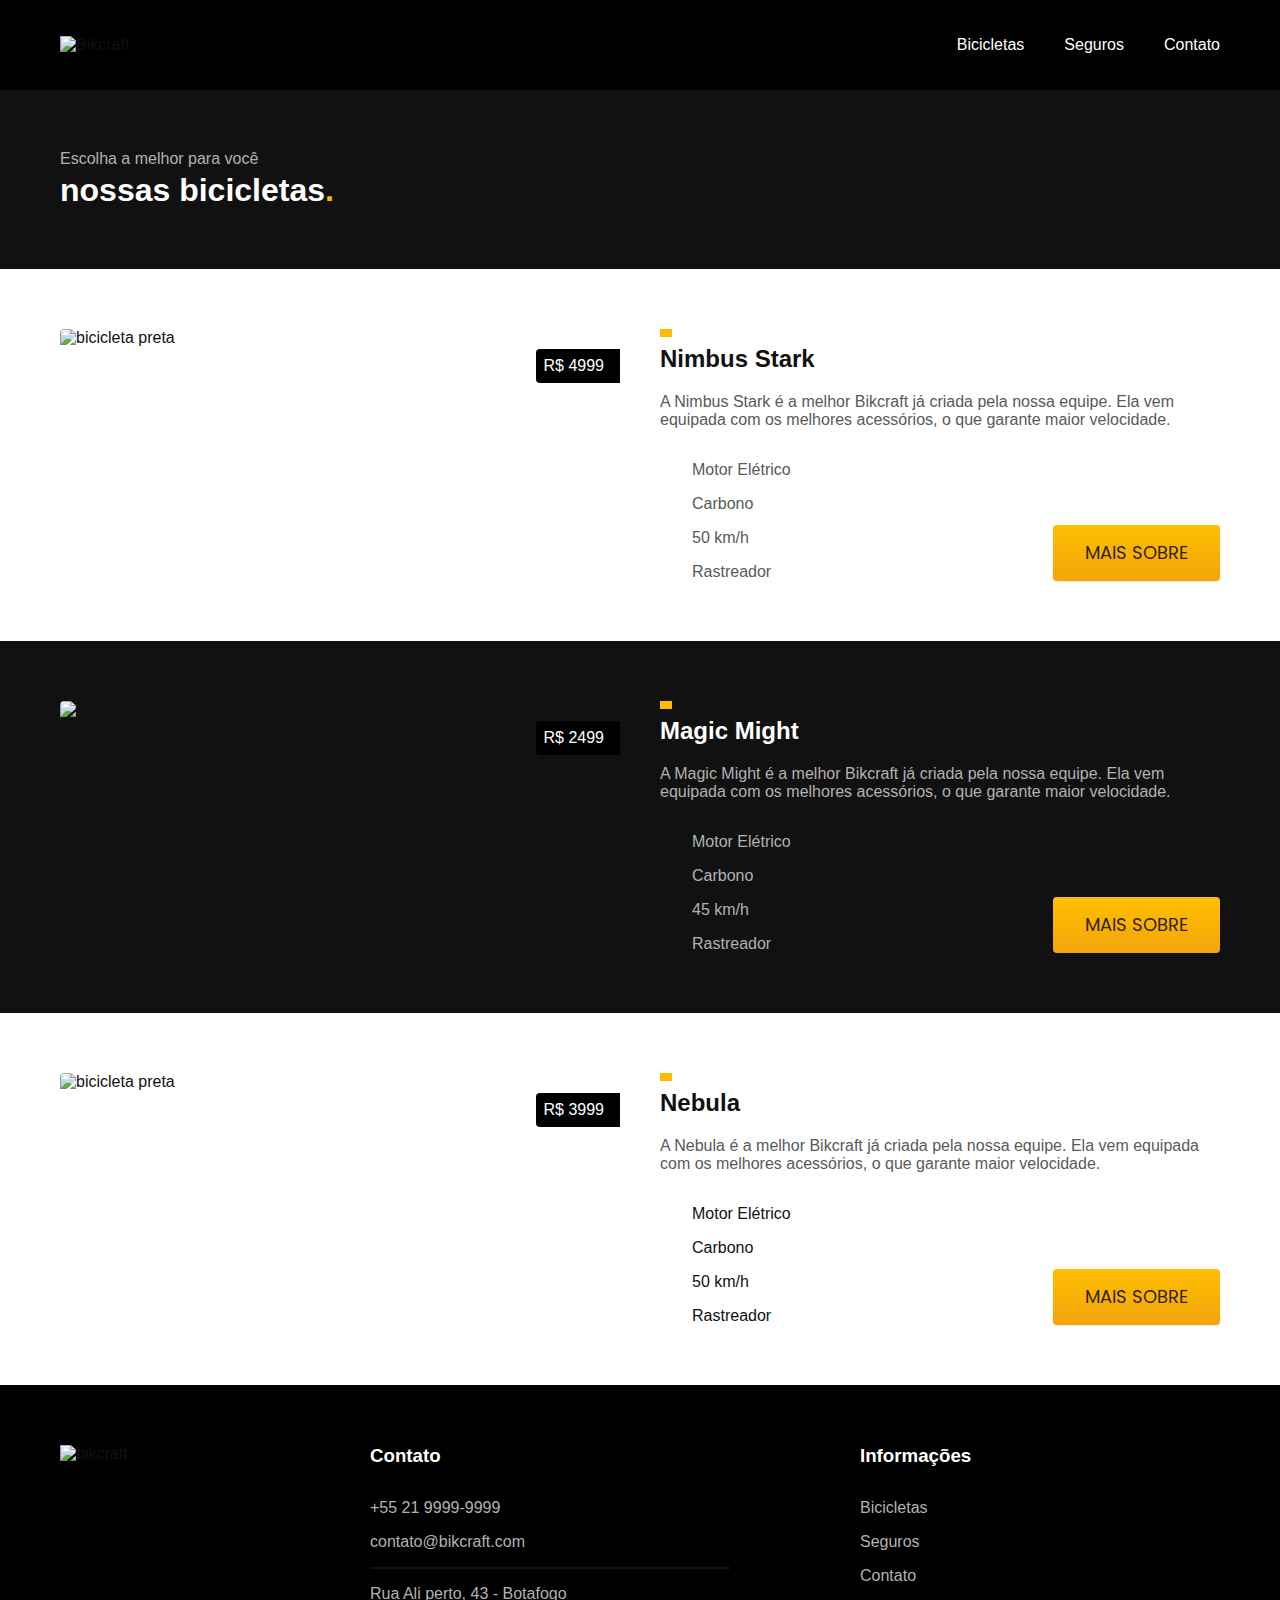
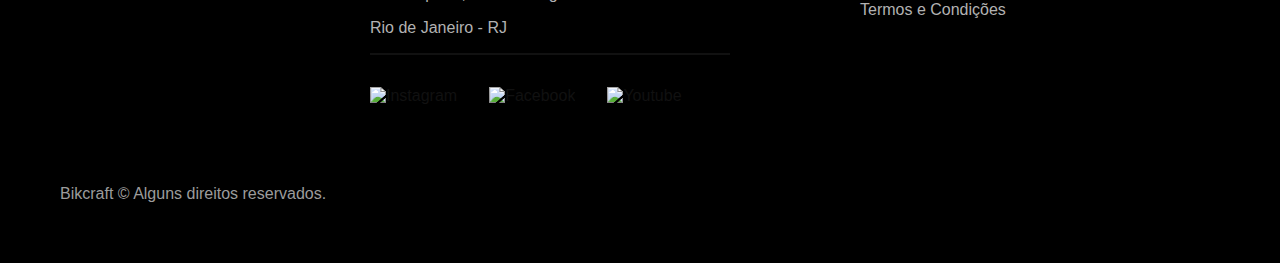
==== bicicletas.html @ 6dd284b4 "criando novas paginas" ====
<!DOCTYPE html>
<html lang="pt-br">
<head>
    <meta charset="UTF-8">
    <meta http-equiv="X-UA-Compatible" content="IE=edge">
    <meta name="viewport" content="width=device-width, initial-scale=1.0">
    <meta name="description" content="bicicletas.">
    <title>Bicicletas | Bikcraft</title>

    <link rel="stylesheet" href="./css/style.css">

    <!-- google fonts -->
    <link rel="preconnect" href="https://fonts.googleapis.com">
    <link rel="preconnect" href="https://fonts.gstatic.com" crossorigin>
    <link href="https://fonts.googleapis.com/css2?family=Poppins:wght@400;600&family=Roboto:wght@400;500&display=swap" rel="stylesheet">
    <link rel="preconnect" href="https://fonts.googleapis.com">
    <link rel="preconnect" href="https://fonts.gstatic.com" crossorigin>
    <link href="https://fonts.googleapis.com/css2?family=Merriweather:ital,wght@1,900&family=Poppins:wght@400;600&display=swap" rel="stylesheet">

</head>
<body id="bicicletas">
    <header class="header-bg">
        <div class="header container">
            <a href="./"><img src="./img/bikcraft.svg" alt="Bikcraft"></a>

            <nav aria-label="primaria">
                <ul class="header-menu cor-0 font-1-m">
                    <li><a href="./bicicletas.html">Bicicletas</a></li>
                    <li><a href="./seguros.html">Seguros</a></li>
                    <li><a href="./contato">Contato</a></li>
                </ul>
            </nav>
        </div>
    </header>

    <main>
        <div class="titulo-bg">
            <div class="titulo container">
               <p class="font-2-l-b cor-5">Escolha a melhor para você</p> 
               <h1 class="font-1-xxl cor-0">nossas bicicletas<span class="cor-p1">.</span></h1>
            </div>
        </div>

        
        <div class="bicicletas container">
            <div class="bicicletas-imagem">
                <img src="./img/bicicletas/nimbus.jpg" alt="bicicleta preta">
                <span class="font-2-m cor-0">R$ 4999</span>
            </div>
            <div class="bicicletas-conteudo">
                <h2 class="font-1-xl">Nimbus Stark</h2>
                <p class="font-2-s cor-8">A Nimbus Stark é a melhor Bikcraft já criada pela nossa equipe. Ela vem equipada com os melhores acessórios, o que garante maior velocidade.</p>
                <ul class="font-1-m cor-8">
                    <li>
                        <img src="./img/icones/eletrica.svg" alt="">
                        Motor Elétrico
                    </li>
                    <li>
                        <img src="./img/icones/carbono.svg" alt="">
                        Carbono
                    </li>
                    <li>
                        <img src="./img/icones/Velocidade.svg" alt="">
                        50 km/h
                    </li>
                    <li>
                        <img src="./img/icones/rastreador.svg" alt="">
                        Rastreador
                    </li>
                </ul>
                <a class="botao seta" href="./bicicletas/nimbus.html">Mais Sobre</a>
            </div>
        </div>
        

        <div class="bicicletas-bg">
            <div class="bicicletas container">
                <div class="bicicletas-imagem">
                    <img src="./img/bicicletas/magic.jpg" alt="bicicleta preta">
                    <span class="font-2-m cor-0">R$ 2499</span>
                </div>
                <div class="bicicletas-conteudo">
                    <h2 class="font-1-xl cor-0">Magic Might</h2>
                    <p class="font-2-s cor-5">A Magic Might é a melhor Bikcraft já criada pela nossa equipe. Ela vem equipada com os melhores acessórios, o que garante maior velocidade.</p>
                    <ul class="font-1-m cor-5">
                        <li>
                            <img src="./img/icones/eletrica.svg" alt="">
                            Motor Elétrico
                        </li>
                        <li>
                            <img src="./img/icones/carbono.svg" alt="">
                            Carbono
                        </li>
                        <li>
                            <img src="./img/icones/Velocidade.svg" alt="">
                            45 km/h
                        </li>
                        <li>
                            <img src="./img/icones/rastreador.svg" alt="">
                            Rastreador
                        </li>
                    </ul>
                    <a class="botao seta" href="./bicicletas/magic.html">Mais Sobre</a>
                </div>
            </div>
        </div>

        
        <div class="bicicletas container">
            <div class="bicicletas-imagem">
                <img src="./img/bicicletas/nebula.jpg" alt="bicicleta preta">
                <span class="font-2-m cor-0">R$ 3999</span>
            </div>
            <div class="bicicletas-conteudo">
                <h2 class="font-1-xl">Nebula</h2>
                <p class="font-2-s cor-8">A Nebula é a melhor Bikcraft já criada pela nossa equipe. Ela vem equipada com os melhores acessórios, o que garante maior velocidade.</p>
                <ul>
                    <li>
                        <img src="./img/icones/eletrica.svg" alt="">
                        Motor Elétrico
                    </li>
                    <li>
                        <img src="./img/icones/carbono.svg" alt="">
                        Carbono
                    </li>
                    <li>
                        <img src="./img/icones/Velocidade.svg" alt="">
                        50 km/h
                    </li>
                    <li>
                        <img src="./img/icones/rastreador.svg" alt="">
                        Rastreador
                    </li>
                </ul>

                <a class="botao seta" href="./bicicletas/nebula.html">Mais Sobre</a>
            </div>
        </div>
    </main>

    <footer class="footer-bg">
        <div class="footer container">
            <img src="./img/bikcraft.svg" alt="bikcraft">
            <div class="footer-contato">
                <h3 class="foont-2-l-b cor-0">Contato</h3>
                <ul class="font-2-m cor-5">
                    <li><a href="tel:+55999999999">+55 21 9999-9999</a></li>
                    <li><a href="mailto:contato@bikcraft.com">contato@bikcraft.com</a></li>
                    <li>Rua Ali perto, 43 - Botafogo</li>
                    <li>Rio de Janeiro - RJ</li>
                </ul>
                <div class="footer-redes">
                    <a href="./">
                        <img src="./img/redes/instagram.svg" alt="Instagram">
                    </a>
                    <a href="./">
                        <img src="./img/redes/facebook.svg" alt="Facebook">
                    </a>
                    <a href="./">
                        <img src="./img/redes/Youtube.svg" alt="Youtube">
                    </a>
                </div>
            </div>
            <div class="footer-informacoes">
                <h3 class="font-2-l-b cor-0">Informações</h3>
                <nav>
                    <ul class="font-1-m cor-5">
                        <li><a href="./bicicletas.html">Bicicletas</a></li>
                        <li><a href="./seguros.html">Seguros</a></li>
                        <li><a href="./contato">Contato</a></li>
                        <li><a href="./termos.html">Termos e Condições</a></li>
                    </ul>
                </nav>
            </div>
            <p class="footer-copy font-2-m cor-6">Bikcraft © Alguns direitos reservados.</p>
        </div>
    </footer>
</body>
</html>
---- css/style.css ----
@import './global/global.css';
@import './utilidades/tipografia.css';
@import './utilidades/cores.css';

@import './global/header.css';
@import './global/footer.css';

/* Utilidades */
@import './utilidades/componentes.css';

/* Home */
@import './home/introducao.css';
@import './home/tecnologia.css';
@import'./home/parceiros.css';
@import './home/depoimento.css';

/* Bicicletas */
@import './bicicletas/bicicletas-listas.css';
@import './bicicletas/bicicletas.css';

/* Seguros */
@import './seguros/seguros.css';

/* Termos */
@import './termos/termos.css';
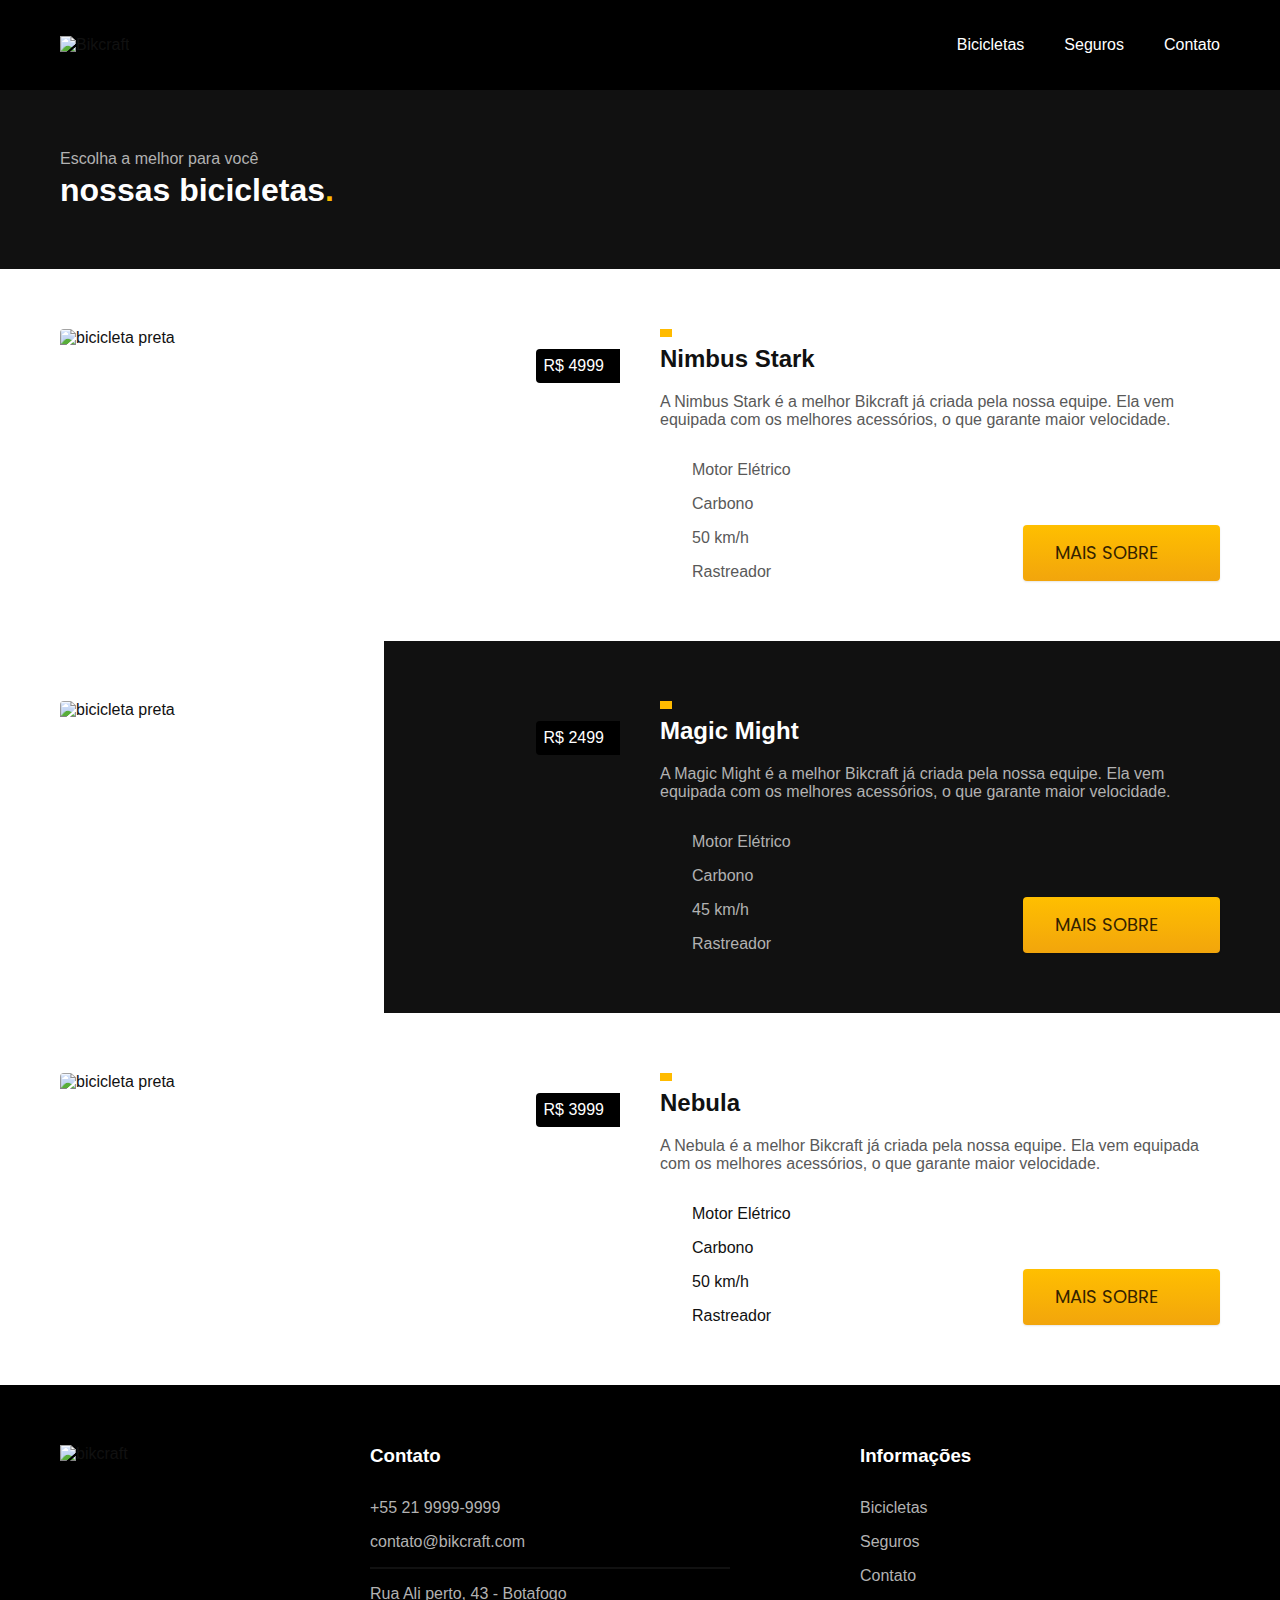
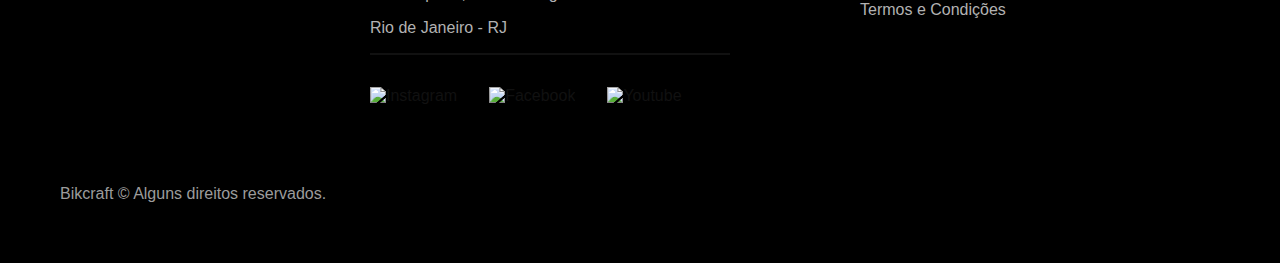
==== commit ae5ddf5d: "atualizando pagina de bicicletas" ====
--- a/bicicletas.html
+++ b/bicicletas.html
@@ -27,7 +27,7 @@
                 <ul class="header-menu cor-0 font-1-m">
                     <li><a href="./bicicletas.html">Bicicletas</a></li>
                     <li><a href="./seguros.html">Seguros</a></li>
-                    <li><a href="./contato">Contato</a></li>
+                    <li><a href="./contato.html">Contato</a></li>
                 </ul>
             </nav>
         </div>
@@ -157,7 +157,7 @@
                         <img src="./img/redes/facebook.svg" alt="Facebook">
                     </a>
                     <a href="./">
-                        <img src="./img/redes/Youtube.svg" alt="Youtube">
+                        <img src="./img/redes/youtube.svg" alt="Youtube">
                     </a>
                 </div>
             </div>
@@ -167,7 +167,7 @@
                     <ul class="font-1-m cor-5">
                         <li><a href="./bicicletas.html">Bicicletas</a></li>
                         <li><a href="./seguros.html">Seguros</a></li>
-                        <li><a href="./contato">Contato</a></li>
+                        <li><a href="./contato.html">Contato</a></li>
                         <li><a href="./termos.html">Termos e Condições</a></li>
                     </ul>
                 </nav>
--- a/css/style.css
+++ b/css/style.css
@@ -20,6 +20,8 @@
 
 /* Seguros */
 @import './seguros/seguros.css';
+@import './seguros/vantagens.css';
+@import './seguros/perguntas.css';
 
 /* Termos */
 @import './termos/termos.css';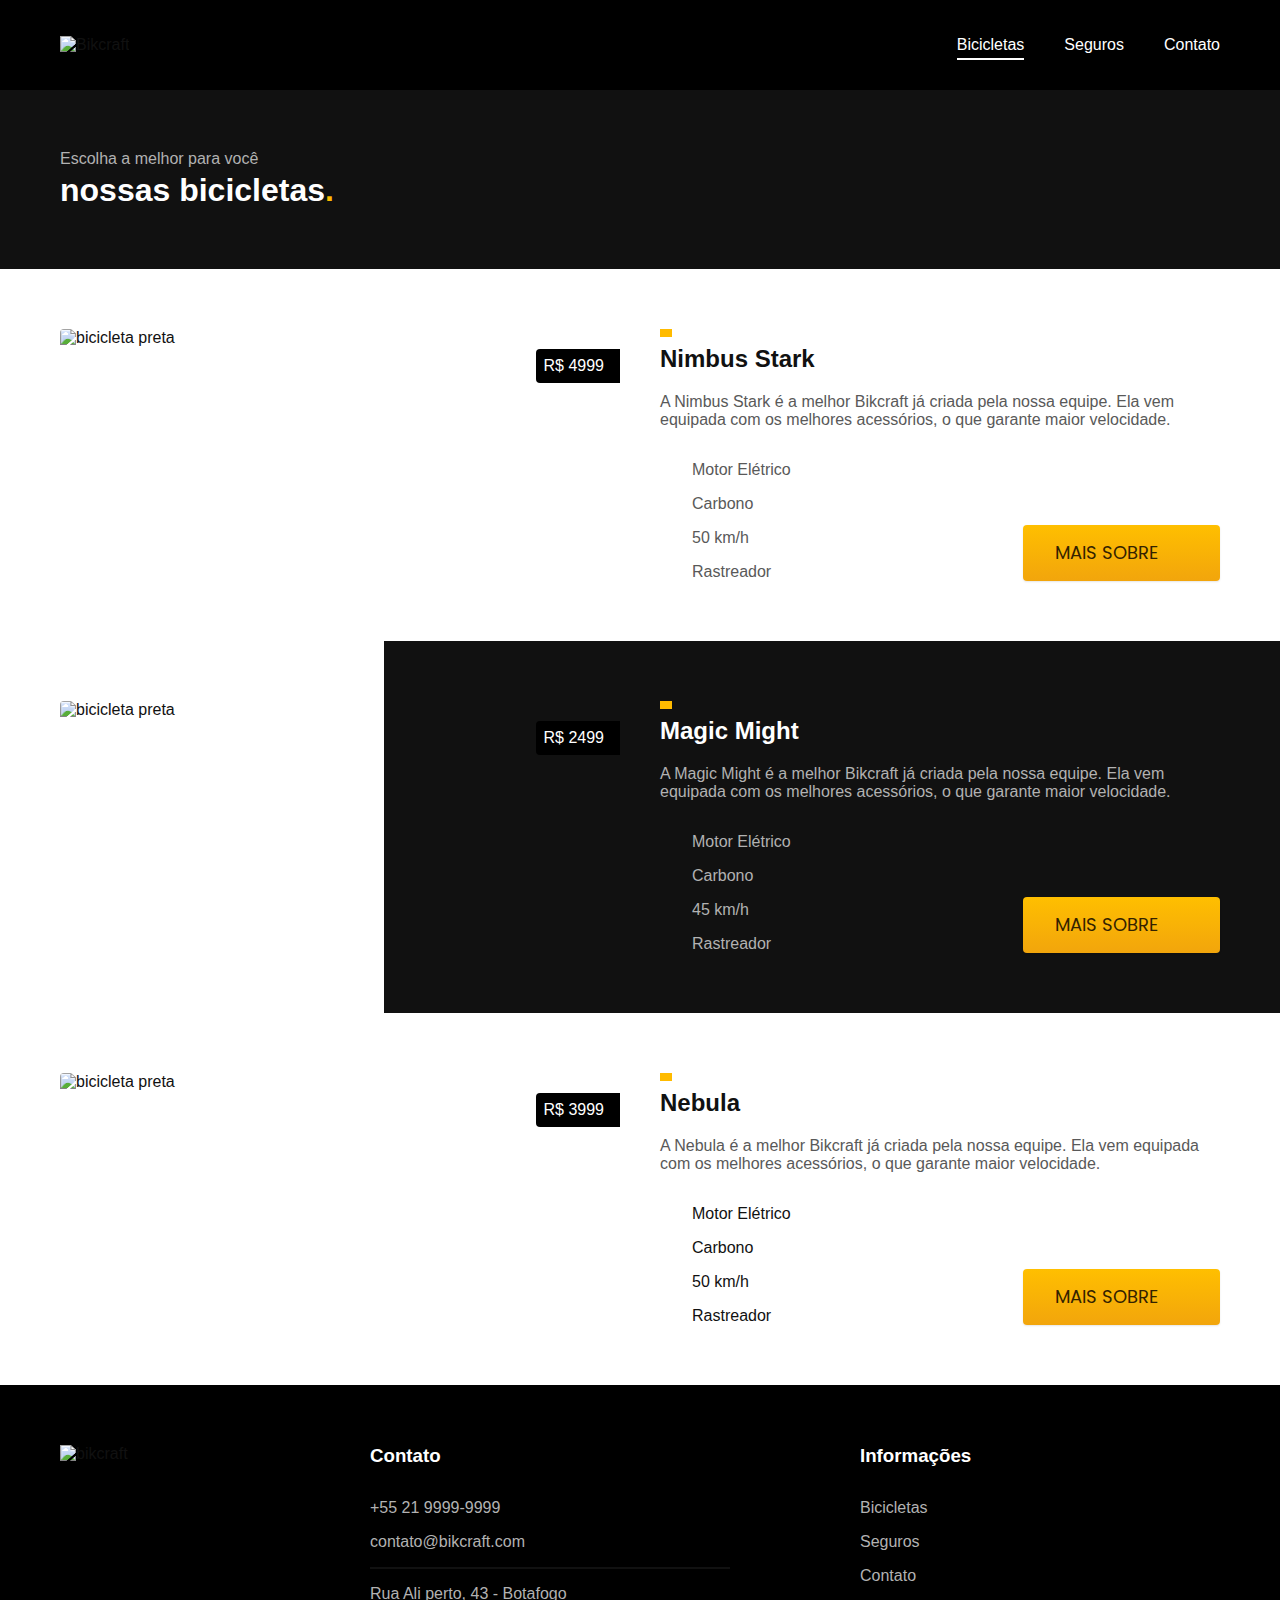
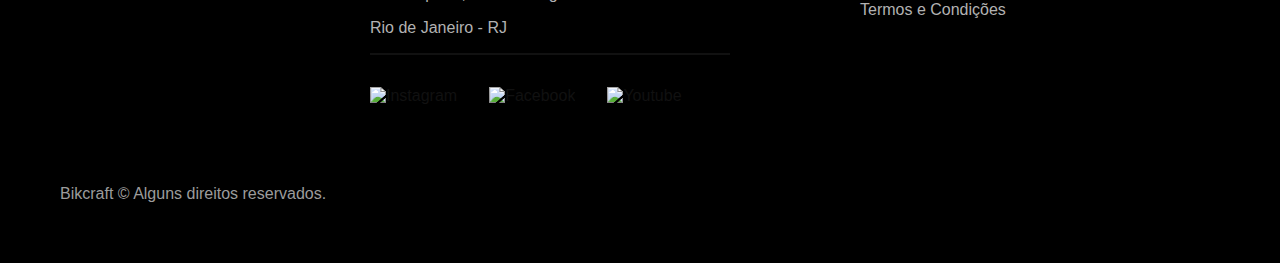
==== commit e76bbdc0: "criando arquivos javascript" ====
--- a/bicicletas.html
+++ b/bicicletas.html
@@ -7,6 +7,7 @@
     <meta name="description" content="bicicletas.">
     <title>Bicicletas | Bikcraft</title>
 
+    <link rel="preload" href="./css/style.css" as="style">
     <link rel="stylesheet" href="./css/style.css">
 
     <!-- google fonts -->
@@ -175,5 +176,6 @@
             <p class="footer-copy font-2-m cor-6">Bikcraft © Alguns direitos reservados.</p>
         </div>
     </footer>
+    <script src="./js/script.js"></script>
 </body>
 </html>--- a/css/style.css
+++ b/css/style.css
@@ -1,12 +1,14 @@
 @import './global/global.css';
 @import './utilidades/tipografia.css';
 @import './utilidades/cores.css';
+@import './utilidades/animacao.css';
 
 @import './global/header.css';
 @import './global/footer.css';
 
 /* Utilidades */
 @import './utilidades/componentes.css';
+@import './utilidades/formulario.css';
 
 /* Home */
 @import './home/introducao.css';
@@ -18,10 +20,21 @@
 @import './bicicletas/bicicletas-listas.css';
 @import './bicicletas/bicicletas.css';
 
+/* Bicicleta */
+@import './bicicleta/bicicleta.css';
+@import './bicicleta/seguro.css';
+
 /* Seguros */
 @import './seguros/seguros.css';
 @import './seguros/vantagens.css';
 @import './seguros/perguntas.css';
 
+/* Contato */
+@import './contato/contato.css';
+@import './contato/lojas.css';
+
+/* Orçamento */
+@import './orcamento/orcamento.css';
+
 /* Termos */
 @import './termos/termos.css';--- a/css/style.css
+++ b/css/style.css
@@ -1,12 +1,14 @@
 @import './global/global.css';
 @import './utilidades/tipografia.css';
 @import './utilidades/cores.css';
+@import './utilidades/animacao.css';
 
 @import './global/header.css';
 @import './global/footer.css';
 
 /* Utilidades */
 @import './utilidades/componentes.css';
+@import './utilidades/formulario.css';
 
 /* Home */
 @import './home/introducao.css';
@@ -18,10 +20,21 @@
 @import './bicicletas/bicicletas-listas.css';
 @import './bicicletas/bicicletas.css';
 
+/* Bicicleta */
+@import './bicicleta/bicicleta.css';
+@import './bicicleta/seguro.css';
+
 /* Seguros */
 @import './seguros/seguros.css';
 @import './seguros/vantagens.css';
 @import './seguros/perguntas.css';
 
+/* Contato */
+@import './contato/contato.css';
+@import './contato/lojas.css';
+
+/* Orçamento */
+@import './orcamento/orcamento.css';
+
 /* Termos */
 @import './termos/termos.css';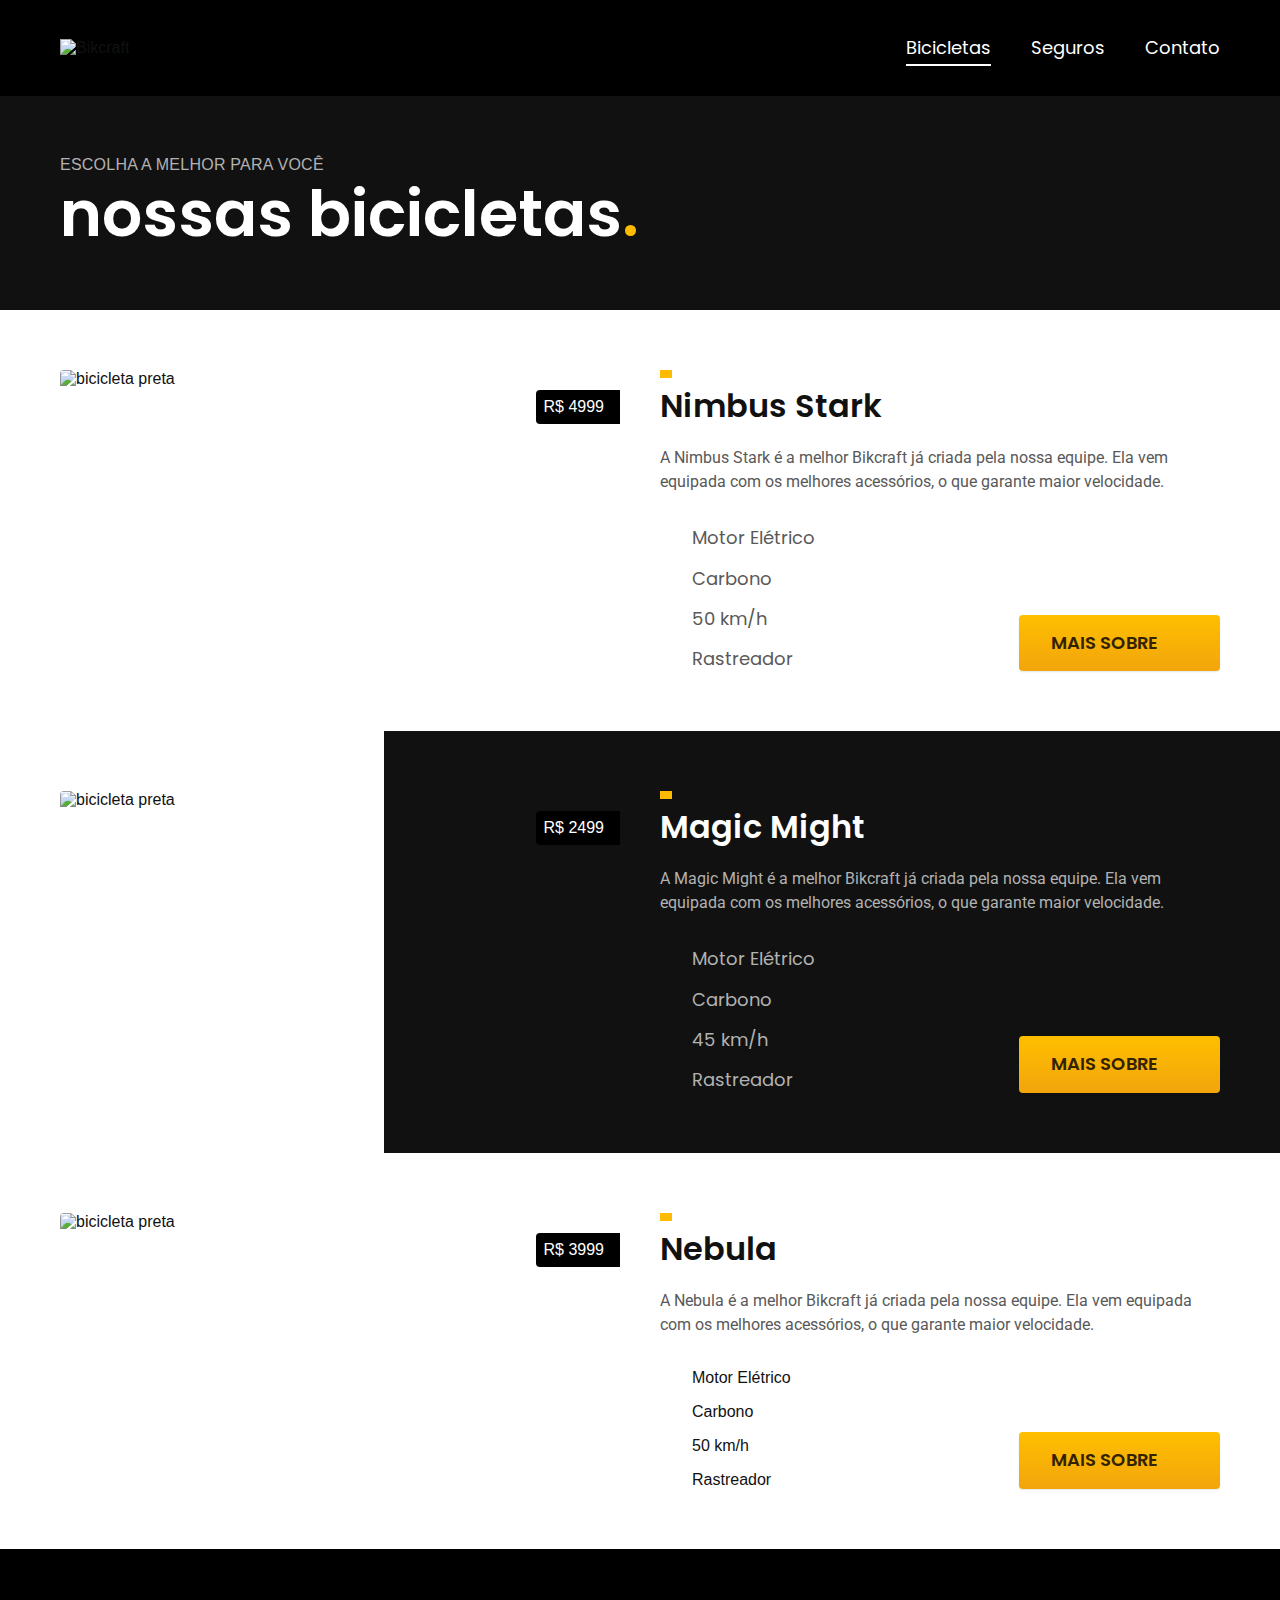
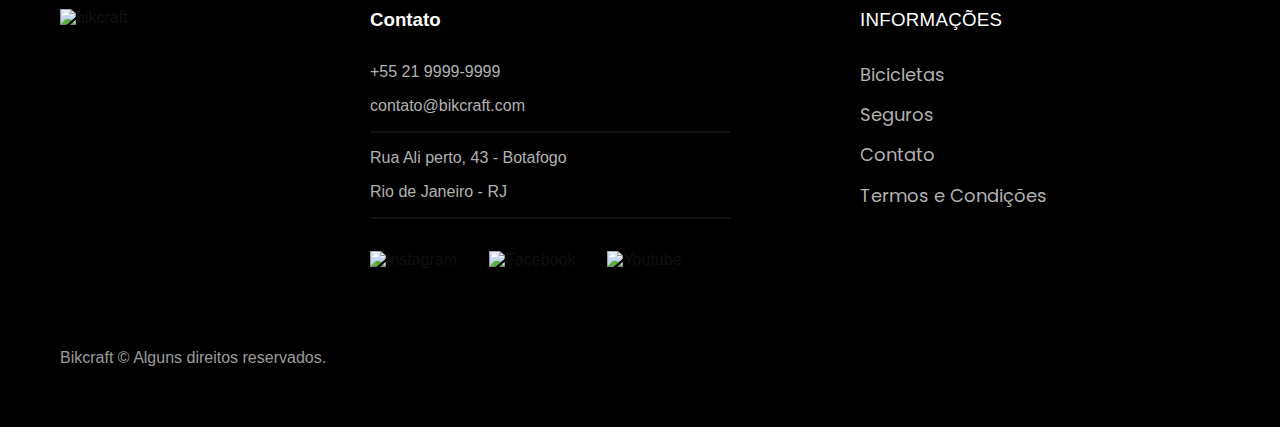
==== commit fecfff31: "adicionando favicon e otimizando o css" ====
--- a/bicicletas.html
+++ b/bicicletas.html
@@ -7,8 +7,12 @@
     <meta name="description" content="bicicletas.">
     <title>Bicicletas | Bikcraft</title>
 
-    <link rel="preload" href="./css/style.css" as="style">
-    <link rel="stylesheet" href="./css/style.css">
+        <!-- FavIcon -->
+    <link rel="icon" href="./favicon.svg" type="image/svg+xml">
+
+    <!-- folha de estilo CSS -->
+    <link rel="preload" href="./css/style.min.css" as="style">
+    <link rel="stylesheet" href="./css/style.min.css">
 
     <!-- google fonts -->
     <link rel="preconnect" href="https://fonts.googleapis.com">
@@ -17,6 +21,11 @@
     <link rel="preconnect" href="https://fonts.googleapis.com">
     <link rel="preconnect" href="https://fonts.gstatic.com" crossorigin>
     <link href="https://fonts.googleapis.com/css2?family=Merriweather:ital,wght@1,900&family=Poppins:wght@400;600&display=swap" rel="stylesheet">
+
+<!-- Para Javascript Desativado -->
+    <script>
+        document.documentElement.classList.add('js');
+    </script>
 
 </head>
 <body id="bicicletas">
--- a/css/style.min.css
+++ b/css/style.min.css
@@ -0,0 +1 @@
+body{margin:0;font-family:Arial,Helvetica,sans-serif;color:#111}blockquote,dd,h1,h2,h3,h4,h5,p,ul{margin:0}ul{padding:0;list-style:none}a{text-decoration:none;color:inherit}img{max-width:100%;height:auto;display:block}img[src$=".jpg"]{border-radius:4px}.font-1-xs{font:400 0.75rem/1.35 Poppins,sans-serif}.font-2-xs{font:400 0.875rem/1.43 Roboto,sans-serif}.font-1-s{font:400 1rem/1.5 Poppins,sans-serif}.font-2-s{font:400 1rem/1.5 Roboto,sans-serif}.font-1-m,.font-1-m-b{font:400 1.125rem/1.35 Poppins,sans-serif}.font-1-m-b{font-weight:600}.font-2-m{font:500,1.125rem/1.35 Roboto,sans-serif}.font-1-l{font:400,1.5rem/1.5 Poppins,sans-serif}.font-2-l,.font-2-l-b{font:400,1.5rem/1.5 Roboto,sans-serif}.font-2-l-b{font-weight:500;letter-spacing:.015em;text-transform:uppercase}.font-1-xl{font:600 2rem/1.25 Poppins,sans-serif}.font-2-xl{font:500 2rem/1.25 Roboto,sans-serif}.font-1-xxl{font:600 4rem/1.125 Poppins,sans-serif}@media (max-width:1200px){.font-1-xxl{font-size:3rem}.font-2-l,.font-2-l-b{font-size:1.125rem}}@media (max-width:800px){.font-1-xxl{font-size:2rem}.font-1-xl,.font-2-xl{font-size:1.5rem}}:root{--cor-0:#ffffff;--cor-1:#f7f7f7;--cor-2:#ededed;--cor-3:#dedede;--cor-4:#cccccc;--cor-5:#b2b2b2;--cor-6:#9c9c9c;--cor-7:#717171;--cor-8:#595959;--cor-9:#404040;--cor-10:#2e2e2e;--cor-11:#111111;--cor-12:#000000;--cor-p1:#ffbb00;--cor-p2:#e4a30b;--cor-p3:#a66f00;--cor-p4:#664400;--cor-p5:#332200}.cor-0{color:var(--cor-0)}.cor-1{color:var(--cor-1)}.cor-2{color:var(--cor-2)}.cor-3{color:var(--cor-3)}.cor-4{color:var(--cor-4)}.cor-5{color:var(--cor-5)}.cor-6{color:var(--cor-6)}.cor-7{color:var(--cor-7)}.cor-8{color:var(--cor-8)}.cor-9{color:var(--cor-9)}.cor-10{color:var(--cor-10)}.cor-11{color:var(--cor-11)}.cor-12{color:var(--cor-12)}.cor-p1{color:var(--cor-p1)}.cor-p2{color:var(--cor-p2)}.cor-p3{color:var(--cor-p3)}.cor-p4{color:var(--cor-p4)}.cor-p5{color:var(--cor-p5)}.js .fadeInDown{transform:translate3d(0,-20px,0)}.js .fadeInUp{transform:translate3d(0,20px,0)}.js .fadeInRight{transform:translate3d(20px,0,0)}.js .fadeInLeft{transform:translate3d(-20px,0,0)}.js [data-anime]{opacity:0}.js .anime{opacity:1;transform:none;transition:transform .8s,opacity .8s}.header-bg{background-color:var(--cor-12)}.header{display:flex;flex-wrap:wrap;gap:20px;justify-content:space-between;align-items:center;padding-top:20px;padding-bottom:20px}.header-menu{display:flex;flex-wrap:wrap;gap:40px}.header-menu a{padding:16px 0;display:inline-block;position:relative}.header-menu a::after{content:"";display:block;background-color:var(--cor-0);width:0;height:2px;margin-top:4px;transition:.4s;position:absolute}.header-menu a.ativo::after,.header-menu a:hover::after{width:100%}@media (max-width:800px){.header-menu{gap:20px}.header-menu a{background:var(--cor-11);padding:12px 16px;border-radius:4px}.header-menu a:hover{background:var(--cor-10)}.header a::after{display:none}}@media (max-width:600px){.header-menu{gap:12px}.header-menu a{padding:8px 12px;font-size:14px}}.footer-bg{background-color:var(--cor-12)}.footer{display:grid;grid-template-columns:3fr 5fr 4fr;gap:40px;padding-top:60px;padding-bottom:60px}.footer h3{margin-bottom:32px}.footer-contato ul{margin-bottom:32px}.footer-contato li:nth-child(2n):after{content:"";display:block;width:360px;height:2px;background:var(--cor-11);margin-top:16px}.footer li{margin-bottom:16px}.footer-redes{display:flex;gap:32px}.footer a:hover{color:var(--cor-0)}.footer-copy{grid-column:1/-1;margin-top:40px}@media (max-width:800px){.footer>img{display:none}.footer{grid-template-columns:1fr 1fr}}@media (max-width:600px){.footer{grid-template-columns:1fr;gap:60px}.footer-copy{margin-top:0}}.container{box-sizing:border-box;max-width:1200px;padding-left:20px;padding-right:20px;margin-left:auto;margin-right:auto}.botao{display:inline-block;padding:16px 32px;background:linear-gradient(#ffbf00,#f2a50c);border-radius:4px;box-shadow:0 1px 2px rgba(0,0,0,.1);text-transform:uppercase;color:var(--cor-p5);font:600 1.125rem/1.35 Poppins,sans-serif;max-width:max-content;border:none;cursor:pointer}.botao:hover{background:linear-gradient(#ffb60d,#e59317)}.botao.secundario{background:var(--cor-10);color:var(--cor-2)}.botao.secundario:hover{background:var(--cor-9)}.botao.seta{display:flex;align-items:center}.botao.seta:hover::after{transform:translateX(4px)}.botao.seta::after{content:"";display:inline-block;width:18px;height:10px;margin-left:12px;background:url(../img/icones/seta.svg);transition:transform .2s}@media (max-width:600px){.botao a{padding:12px 16px;font-size:16px}}.link{display:inline-block;color:var(--cor-p1);font:500 1.5rem/1.5 Poppins,sans-serif;text-transform:uppercase}.link::after{content:"";display:block;width:100%;height:3px;background-color:currentColor}.link:hover{color:var(--cor-1)}.titulo-bg{padding-top:60px;padding-bottom:60px;background:var(--cor-11)}.titulo{background:url('../img/dec/top-right.svg') no-repeat top right 20px}.titulo p{margin-bottom:4px}@media (max-width:800px){.titulo-bg{padding-top:40px;padding-bottom:40px}.titulo p{font-size:1rem;text-transform:lowercase;font-weight:400}}.form{display:grid;grid-template-columns:1fr 1fr;gap:20px}.form label{display:block;font:600 1rem/1.5 Poppins,sans-serif;margin-bottom:4px}.form .col-2{grid-column:span 2}.form input[type=email],.form input[type=text],.form textarea{font:400 1rem/1.5 Roboto,sans-serif;background:var(--cor-1);border:1px solid var(--cor-2);padding:12px;border-radius:4px;width:100%;box-sizing:border-box}.form input[type=email]:focus,.form input[type=text]:focus,.form textarea:focus{outline:0;border-color:var(--cor-p1);background:var(--cor-0);box-shadow:0 0 0 2px #fea}@media (max-width:600px){.form{grid-template-columns:1fr}.form .col-2{grid-column:1}}.introducao-bg{background:var(--cor-12) url('../img/dec/bottom-left.svg') no-repeat bottom 160px left 20px;box-shadow:inset 0 -120px var(--cor-0)}.introducao{display:grid;grid-template-columns:1fr 1fr;gap:0 40px}.introducao img{width:100%;height:100%;object-fit:cover;border-radius:4px}.introducao-conteudo{align-self:flex-end;padding-bottom:200px}.introducao h1{margin-bottom:32px}.introducao p{margin-bottom:20px;color:var(--cor-5)}@media (max-width:800px){.introducao-bg{background:var(--cor-11);padding-top:40px;box-shadow:inset 0 -60px var(--cor-0)}.introducao{grid-template-columns:1fr;gap:32px}.introducao-conteudo{padding-bottom:0}.introducao h1{margin-bottom:16px}.introducao img{height:300px;width:100%}}.tecnologia-bg{background-color:var(--cor-11);box-shadow:inset 0 80px var(--cor-0),inset 0 -80px var(--cor-0)}.tecnologia{display:grid;grid-template-columns:1fr 1fr;gap:40px}.tecnologia-imagem img{width:100%;height:100%;object-fit:cover;object-position:left}.tecnologia-conteudo{padding-top:160px;padding-bottom:160px}.tecnologia-conteudo>span{display:block;margin-bottom:20px}.tecnologia-conteudo h2{margin-bottom:32px}.tecnologia-conteudo>p{margin-bottom:20px}.tecnologia-conteudo a{margin-bottom:80px}.tecnologia-vantagens{display:flex;gap:40px}.tecnologia-vantagens h3{margin-bottom:8px;width:max-content}.tecnologia-vantagens img{width:24px;margin-bottom:8px}@media (max-width:800px){.tecnologia-bg{box-shadow:initial}.tecnologia{grid-template-columns:1fr}.tecnologia-conteudo{padding-top:60px;padding-bottom:60px}.tecnologia-imagem{display:none}.tecnologia a{margin-bottom:60px}}@media (max-width:600px){.tecnologia-vantagens{flex-direction:column}}.parceiros{padding-top:60px;padding-bottom:120px}.parceiros h2{margin-bottom:60px}.parceiros ul{padding:0 20px;max-width:1400px;margin:0 auto;display:grid;grid-template-columns:repeat(4,1fr)}.parceiros li{display:flex;padding:32px;border-left:2px solid var(--cor-2)}.parceiros img{margin:auto}.parceiros li:first-child,.parceiros li:nth-child(5){border:none}.parceiros li:nth-child(n+5){border-top:2px solid var(--cor-2)}@media (max-width:800px){.parceiros{padding-bottom:60px}.parceiros li{padding:20px}.parceiros h2{margin-bottom:20px}.parceiros ul{grid-template-columns:repeat(2,1fr)}.parceiros li:nth-child(n+3){border-top:2px solid var(--cor-2)}.parceiros li:nth-child(odd){border-left:none}}.depoimento{display:grid;grid-template-columns:1fr 1fr;background-color:var(--cor-p1);overflow:hidden}.depoimento img{border-radius:0;width:100%;height:100%;object-fit:cover}.depoimento-conteudo{padding:40px 40px 80px 80px;align-self:end;background:url('../img/dec/bottom-right-p.svg') no-repeat bottom 40px right 40px}.depoimento-conteudo p{font-family:Merriweather,serif;font-style:italic;font-weight:900;margin-bottom:32px;max-width:32ch;position:relative}.depoimento-conteudo p::after,.depoimento-conteudo p::before{font-size:5rem;color:var(--cor-p2);position:absolute}.depoimento-conteudo p::before{content:'“';left:-50px;top:-20px}.depoimento-conteudo p::after{content:'”'}@media (min-width:1200px){.depoimento img{max-width:520px}}@media (max-width:800px){.depoimento{grid-template-columns:1fr;text-align:center}.depoimento img{max-height:200px}.depoimento-conteudo{padding:40px 20px;justify-self:center}}.bicicletas-listas{padding-top:60px;padding-bottom:120px}.bicicletas-listas h2{margin-bottom:40px}.bicicletas-listas ul{display:flex;gap:40px;padding:0 120px 20px 20px;max-width:1400px;margin:0 auto;overflow-x:auto}.bicicletas-listas li{flex:1;min-width:280px}.bicicletas-listas a{display:block}.bicicletas-listas img{margin-bottom:16px}.bicicletas-listas h3{margin-bottom:8px;display:flex;align-items:center}.bicicletas-listas h3::before{content:"";display:inline-block;height:8px;width:12px;background-color:var(--cor-p1);margin-right:8px;transition:width .3s}.bicicletas-listas a:hover h3::before{width:24px}.bicicletas-listas li span{padding-left:20px}@media (max-width:800px){.bicicletas-listas{padding-bottom:60px}.bicicletas-listas ul{gap:20px}}.bicicletas-bg{background-image:linear-gradient(to right,var(--cor-0) 30%,var(--cor-11) 0)}.bicicletas{display:grid;grid-template-columns:1fr 1fr;gap:40px;padding-top:60px;padding-bottom:60px;background:url('../img/dec/top-right.svg') no-repeat top 40px right 20px}.bicicletas-imagem{display:grid}.bicicletas-imagem img{grid-area:1/1}.bicicletas-imagem span{grid-area:1/1;place-self:start end;margin-top:20px;border-radius:4px 0 0 4px;background:var(--cor-12);padding:8px 16px 8px 8px;display:inline-block}.bicicletas-conteudo{display:grid;grid-template-columns:1fr auto;align-content:start}.bicicletas h2,.bicicletas p{grid-column:1/-1}.bicicletas h2{margin-bottom:20px}.bicicletas h2::before{content:"";display:block;width:12px;height:8px;background-color:var(--cor-p1);margin-bottom:8px}.bicicletas p{margin-bottom:32px}.bicicletas a{place-self:end}.bicicletas ul{display:grid;gap:16px}.bicicletas li{display:flex;align-items:center}.bicicletas-conteudo img{width:24px;margin-right:8px}@media (max-width:800px){.bicicletas-bg{background:var(--cor-11)}.bicicletas{grid-template-columns:1fr;gap:20px;padding-top:40px;padding-bottom:40px}}@media (max-width:600px){.bicicletas-conteudo{grid-template-columns:1fr}.bicicletas ul{font-size:1rem;grid-template-columns:1fr 1fr;margin-bottom:32px}.bicicletas a{place-self:start}}.bicicleta{display:grid;grid-template-columns:1fr 1fr;align-items:flex-start;gap:40px;padding-top:60px;padding-bottom:60px}#bicicleta .titulo p{text-transform:uppercase}.bicicleta-imagens{display:flex;flex-wrap:wrap;gap:20px}.bicicleta-imagens img{flex:1;min-width:200px}.bicicleta-imagens img:first-child{min-width:100%}.bicicleta-conteudo p{margin-bottom:32px}.bicicleta-comprar{display:grid;grid-template-columns:max-content auto;align-items:center;justify-items:self-start;gap:8px 12px;margin-bottom:40px}.bicicleta-comprar a{grid-row:span 2}.bicicleta-comprar span{display:flex;align-items:center;background-color:var(--cor-12);gap:8px;padding:4px 8px;border-radius:4px}.bicicleta-conteudo h2{text-transform:uppercase;letter-spacing:.015em;margin-bottom:12px}.bicicleta-ficha,.bicicleta-informacoes{padding:32px;background-color:var(--cor-12)}.bicicleta-informacoes{margin-bottom:40px;display:grid;grid-template-columns:1fr 1fr;gap:32px}.bicicleta-informacoes img{max-width:24px;margin-bottom:8px}.bicicleta-informacoes h3{margin-bottom:8px}.bicicleta-ficha li{padding:4px 0;display:flex;justify-content:space-between;border-bottom:1px solid var(--cor-11)}.bicicleta-ficha li:last-child{border-bottom:none}.bicicleta-ficha span{color:var(--cor-6)}@media (max-width:800px){.bicicleta{grid-template-columns:1fr;padding-top:40px;padding-bottom:40px}.bicicleta-imagens{grid-row:2}}@media (max-width:400px){.bicicleta-informacoes{grid-template-columns:1fr}.bicicleta-comprar{grid-template-columns:1fr}}.seguro-bg{background-color:var(--cor-11);box-shadow:inset 0 120px var(--cor-0),inset 0 -120px var(--cor-12)}.seguro{display:grid;grid-template-columns:1fr 1fr;gap:40px}.seguro-imagem img{width:100%;height:100%;object-fit:cover}.seguro-conteudo{padding-top:180px;padding-bottom:180px}.seguro h2{margin-bottom:32px}.seguro p{margin-bottom:20px}@media (max-width:800px){.seguro-bg{box-shadow:inset 0 -60px var(--cor-12)}.seguro{grid-template-columns:1fr}.seguro-conteudo{grid-row:1;padding-top:40px;padding-bottom:0}}.seguros-bg{background:var(--cor-11)}.seguros{padding-top:60px;padding-bottom:60px;display:grid;grid-template-columns:1fr 1fr;gap:40px;align-items:center}#seguros .seguros{padding-top:0}.seguros h2{grid-column:1/-1}.seguros-item{background-color:var(--cor-12);padding:32px 32px 32px 60px;display:grid;grid-template-columns:1fr auto;border-radius:4px}.seguros-item h3{margin-bottom:40px}.seguros-item span{grid-column:2;display:block;text-align:right}.seguros-item ul{grid-column:1/-1;margin-bottom:32px}.seguros-item li{display:flex;align-items:center;position:relative}.seguros-item li+li{margin-top:20px}.seguros-item li::before{content:"";display:inline-block;width:13px;height:9px;background-image:url(../img/icones/lista.svg);position:absolute;left:-21px}.seguros-item a{grid-column:1/-1}@media (max-width:800px){.seguros{grid-template-columns:1fr}}.vantagens-bg{background-color:var(--cor-12)}.vantagens{padding-top:120px;padding-bottom:120px}.vantagens h2{margin-bottom:60px}.vantagens ul{display:grid;grid-template-columns:repeat(auto-fit,minmax(280px,max-content));gap:40px 80px}.vantagens h3,.vantagens img{margin-bottom:8px}@media (max-width:800px){.vantagens{padding-top:60px;padding-bottom:60px}.vantagens h2{margin-bottom:40px}.vantagens ul{gap:20px}}.perguntas{padding-top:120px;padding-bottom:120px}.perguntas h2{margin-bottom:60px}.perguntas dl>div{padding:20px;border-radius:4px}.perguntas dl>div:nth-child(odd){background-color:var(--cor-1)}.perguntas button{display:grid;grid-template-columns:auto 1fr auto;align-items:center;gap:8px;cursor:pointer;border:none;background:0 0;width:100%;text-align:left}.perguntas button::before{content:"";display:inline-block;width:12px;height:8px;background-color:var(--cor-p1)}.perguntas button::after{content:"";display:inline-block;width:14px;height:6px;background:url('../img/icones/seta-abrir.svg');transition:.3s}.perguntas button:hover::after,.perguntas button[aria-expanded=true]::after{transform:rotate(180deg)}.js .perguntas dd{display:none}.js .perguntas dd.ativa{display:block}.perguntas dd{padding-left:20px;padding-top:16px;max-width:80ch}@media (max-width:800px){.perguntas{padding-top:60px;padding-bottom:60px}.perguntas h2{margin-bottom:40px}}#contato{background:linear-gradient(var(--cor-11) 600px,var(--cor-1) 0)}.contato{display:grid;grid-template-columns:5fr 7fr}.contato-dados,.contato-formulario{padding:60px;box-shadow:0 1px 2px rgba(0,0,0,.1)}.contato-dados{border-radius:5px 0 0 5px;background:var(--cor-12) url("../img/dec/bottom-left.svg") no-repeat bottom 20px left 20px}.contato-formulario{border-radius:0 5px 5px 0;background:var(--cor-0) url("../img/dec/bottom-right.svg") no-repeat bottom 20px right 20px}.contato-dados h2{margin-bottom:60px}.contato-endereco{margin-bottom:32px;padding-left:28px;background:url("../img/icones/local.svg") no-repeat 0 2px}.contato-endereco p{margin-bottom:8px}.contato-meios a{display:block;max-width:max-content;margin-bottom:8px;padding-left:28px}.contato-meios a:hover{color:var(--cor-0)}.contato-meios a:first-child{background:url("../img/icones/email.svg") no-repeat 0 2px}.contato-meios a:nth-child(2){margin-bottom:32px}.contato-meios a:nth-child(3){background:url("../img/icones/telefone.svg") no-repeat 0 2px;margin-bottom:60px}.contato-redes{display:flex;gap:32px;padding-left:28px}@media (max-width:800px){.contato{grid-template-columns:1fr}.contato-dados,.contato-formulario{padding:20px}.contato-dados{border-radius:5px 5px 0 0;background:var(--cor-12)}.contato-formulario{border-radius:0 0 5px 5px}.contato-dados h2,.contato-meios a:nth-child(3){margin-bottom:32px}.contato-redes{margin-bottom:12px}}.lojas{display:grid;grid-template-columns:1fr 1fr;gap:0 40px;padding-top:120px;padding-bottom:120px}.lojas h2{grid-column:1/-1;margin-bottom:60px}.lojas img{border-radius:4px 4px 0 0}.lojas-item{border-radius:4px;background:var(--cor-0);box-shadow:0 1px 2px rgba(0,0,0,.1)}.lojas-conteudo{display:grid;grid-template-columns:1fr 1fr;gap:32px 16px;padding:32px}.lojas-conteudo h3,.lojas-tempo{grid-column:1/-1}.lojas-dados{display:grid;gap:8px;border-left:2px solid var(--cor-2);padding-left:12px}.lojas-tempo{display:flex;align-items:center;gap:8px}@media (max-width:800px){.lojas{gap:20px;padding-top:60px;padding-bottom:60px}.lojas h2{margin-bottom:32px}.lojas-conteudo{grid-template-columns:1fr}}@media (max-width:800px){.lojas{grid-template-columns:1fr}}#orcamento{background:linear-gradient(var(--cor-11) 600px,var(--cor-1) 0)}.orcamento{display:grid;grid-template-columns:5fr 7fr;padding-bottom:120px}.orcamento h2{text-transform:uppercase;position:relative;display:flex;align-items:center}.orcamento h2::before{content:"";display:inline-block;width:4px;height:8px;background-color:var(--cor-p1);position:absolute;left:-12px}.orcamento-dados,.orcamento-produto{padding:60px;box-shadow:0 1px 2px rgba(0,0,0,.1)}.orcamento-produto{border-radius:5px 0 0 5px;background:var(--cor-12) url("../img/dec/bottom-left.svg") no-repeat bottom 20px left 20px;display:grid;grid-template-columns:1fr 1fr;gap:20px;align-content:start}.orcamento-produto>*{grid-column:1/-1}.orcamento-produto>label{grid-column:initial}.orcamento-produto label{font:400 1rem/1.5 Poppins,sans-serif;color:var(--cor-4);background-color:var(--cor-10);padding:12px 16px;border-radius:4px;cursor:pointer;display:grid;grid-template-columns:auto 1fr auto;align-items:center;border:1px solid var(--cor-10)}.orcamento-produto input:checked+label{background:var(--cor-0);color:var(--cor-11)}.orcamento-produto label::before{content:"";display:inline-block;box-sizing:border-box;width:12px;height:12px;border:1px solid var(--cor-6);border-radius:50%;margin-right:8px}.orcamento-produto input:checked+label::before{border-color:var(--cor-7);box-shadow:inset 0 0 0 3px var(--cor-0),inset 0 0 0 6px var(--cor-7)}.orcamento-produto label:hover{background-color:var(--cor-9);border-color:var(--cor-9)}.orcamento-produto input:focus+label{box-shadow:0 0 0 2px var(--cor-p1);border-color:var(--cor-12)}.orcamento-produto label span{display:none}.orcamento-produto input:checked+label span{display:inline-block}.orcamento-produto input{opacity:0;position:absolute;pointer-events:none}.orcamento-dados{border-radius:0 5px 5px 0;background:var(--cor-0) url("../img/dec/bottom-right.svg") no-repeat bottom 20px right 20px}.orcamento-conteudo{display:none}.orcamento-conteudo h2,.orcamento-dados h2:nth-of-type(n+2){margin-top:20px}#bikcraft:checked~#orcamento-bikcraft,#seguro:checked~#orcamento-seguro{display:grid;gap:20px}.orcamento-detalhes{display:none;background:var(--cor-0);padding:20px;grid-template-columns:1fr 1fr;border-radius:4px;align-items:center}.orcamento-detalhes li{display:flex;align-items:center;margin-bottom:8px}.orcamento-detalhes li img{width:16px;margin-right:8px}.orcamento-produto input:checked+label+.orcamento-detalhes{display:grid}@media (max-width:1200px){.orcamento-dados,.orcamento-produto{padding:32px}}@media (max-width:800px){.orcamento{grid-template-columns:1fr}.orcamento-produto{border-radius:5px 5px 0 0;background:var(--cor-12)}.orcamento-dados{border-radius:0 0 5px 5px}}@media (max-width:400px){.orcamento-produto{grid-template-columns:1fr}}.termos{padding-top:80px;padding-bottom:80px}.termos h2{font-weight:600;margin-bottom:20px}.termos p+h2{margin-top:40px}.termos p{margin-bottom:24px;max-width:75ch}--- a/css/style.min.css
+++ b/css/style.min.css
@@ -0,0 +1 @@
+body{margin:0;font-family:Arial,Helvetica,sans-serif;color:#111}blockquote,dd,h1,h2,h3,h4,h5,p,ul{margin:0}ul{padding:0;list-style:none}a{text-decoration:none;color:inherit}img{max-width:100%;height:auto;display:block}img[src$=".jpg"]{border-radius:4px}.font-1-xs{font:400 0.75rem/1.35 Poppins,sans-serif}.font-2-xs{font:400 0.875rem/1.43 Roboto,sans-serif}.font-1-s{font:400 1rem/1.5 Poppins,sans-serif}.font-2-s{font:400 1rem/1.5 Roboto,sans-serif}.font-1-m,.font-1-m-b{font:400 1.125rem/1.35 Poppins,sans-serif}.font-1-m-b{font-weight:600}.font-2-m{font:500,1.125rem/1.35 Roboto,sans-serif}.font-1-l{font:400,1.5rem/1.5 Poppins,sans-serif}.font-2-l,.font-2-l-b{font:400,1.5rem/1.5 Roboto,sans-serif}.font-2-l-b{font-weight:500;letter-spacing:.015em;text-transform:uppercase}.font-1-xl{font:600 2rem/1.25 Poppins,sans-serif}.font-2-xl{font:500 2rem/1.25 Roboto,sans-serif}.font-1-xxl{font:600 4rem/1.125 Poppins,sans-serif}@media (max-width:1200px){.font-1-xxl{font-size:3rem}.font-2-l,.font-2-l-b{font-size:1.125rem}}@media (max-width:800px){.font-1-xxl{font-size:2rem}.font-1-xl,.font-2-xl{font-size:1.5rem}}:root{--cor-0:#ffffff;--cor-1:#f7f7f7;--cor-2:#ededed;--cor-3:#dedede;--cor-4:#cccccc;--cor-5:#b2b2b2;--cor-6:#9c9c9c;--cor-7:#717171;--cor-8:#595959;--cor-9:#404040;--cor-10:#2e2e2e;--cor-11:#111111;--cor-12:#000000;--cor-p1:#ffbb00;--cor-p2:#e4a30b;--cor-p3:#a66f00;--cor-p4:#664400;--cor-p5:#332200}.cor-0{color:var(--cor-0)}.cor-1{color:var(--cor-1)}.cor-2{color:var(--cor-2)}.cor-3{color:var(--cor-3)}.cor-4{color:var(--cor-4)}.cor-5{color:var(--cor-5)}.cor-6{color:var(--cor-6)}.cor-7{color:var(--cor-7)}.cor-8{color:var(--cor-8)}.cor-9{color:var(--cor-9)}.cor-10{color:var(--cor-10)}.cor-11{color:var(--cor-11)}.cor-12{color:var(--cor-12)}.cor-p1{color:var(--cor-p1)}.cor-p2{color:var(--cor-p2)}.cor-p3{color:var(--cor-p3)}.cor-p4{color:var(--cor-p4)}.cor-p5{color:var(--cor-p5)}.js .fadeInDown{transform:translate3d(0,-20px,0)}.js .fadeInUp{transform:translate3d(0,20px,0)}.js .fadeInRight{transform:translate3d(20px,0,0)}.js .fadeInLeft{transform:translate3d(-20px,0,0)}.js [data-anime]{opacity:0}.js .anime{opacity:1;transform:none;transition:transform .8s,opacity .8s}.header-bg{background-color:var(--cor-12)}.header{display:flex;flex-wrap:wrap;gap:20px;justify-content:space-between;align-items:center;padding-top:20px;padding-bottom:20px}.header-menu{display:flex;flex-wrap:wrap;gap:40px}.header-menu a{padding:16px 0;display:inline-block;position:relative}.header-menu a::after{content:"";display:block;background-color:var(--cor-0);width:0;height:2px;margin-top:4px;transition:.4s;position:absolute}.header-menu a.ativo::after,.header-menu a:hover::after{width:100%}@media (max-width:800px){.header-menu{gap:20px}.header-menu a{background:var(--cor-11);padding:12px 16px;border-radius:4px}.header-menu a:hover{background:var(--cor-10)}.header a::after{display:none}}@media (max-width:600px){.header-menu{gap:12px}.header-menu a{padding:8px 12px;font-size:14px}}.footer-bg{background-color:var(--cor-12)}.footer{display:grid;grid-template-columns:3fr 5fr 4fr;gap:40px;padding-top:60px;padding-bottom:60px}.footer h3{margin-bottom:32px}.footer-contato ul{margin-bottom:32px}.footer-contato li:nth-child(2n):after{content:"";display:block;width:360px;height:2px;background:var(--cor-11);margin-top:16px}.footer li{margin-bottom:16px}.footer-redes{display:flex;gap:32px}.footer a:hover{color:var(--cor-0)}.footer-copy{grid-column:1/-1;margin-top:40px}@media (max-width:800px){.footer>img{display:none}.footer{grid-template-columns:1fr 1fr}}@media (max-width:600px){.footer{grid-template-columns:1fr;gap:60px}.footer-copy{margin-top:0}}.container{box-sizing:border-box;max-width:1200px;padding-left:20px;padding-right:20px;margin-left:auto;margin-right:auto}.botao{display:inline-block;padding:16px 32px;background:linear-gradient(#ffbf00,#f2a50c);border-radius:4px;box-shadow:0 1px 2px rgba(0,0,0,.1);text-transform:uppercase;color:var(--cor-p5);font:600 1.125rem/1.35 Poppins,sans-serif;max-width:max-content;border:none;cursor:pointer}.botao:hover{background:linear-gradient(#ffb60d,#e59317)}.botao.secundario{background:var(--cor-10);color:var(--cor-2)}.botao.secundario:hover{background:var(--cor-9)}.botao.seta{display:flex;align-items:center}.botao.seta:hover::after{transform:translateX(4px)}.botao.seta::after{content:"";display:inline-block;width:18px;height:10px;margin-left:12px;background:url(../img/icones/seta.svg);transition:transform .2s}@media (max-width:600px){.botao a{padding:12px 16px;font-size:16px}}.link{display:inline-block;color:var(--cor-p1);font:500 1.5rem/1.5 Poppins,sans-serif;text-transform:uppercase}.link::after{content:"";display:block;width:100%;height:3px;background-color:currentColor}.link:hover{color:var(--cor-1)}.titulo-bg{padding-top:60px;padding-bottom:60px;background:var(--cor-11)}.titulo{background:url('../img/dec/top-right.svg') no-repeat top right 20px}.titulo p{margin-bottom:4px}@media (max-width:800px){.titulo-bg{padding-top:40px;padding-bottom:40px}.titulo p{font-size:1rem;text-transform:lowercase;font-weight:400}}.form{display:grid;grid-template-columns:1fr 1fr;gap:20px}.form label{display:block;font:600 1rem/1.5 Poppins,sans-serif;margin-bottom:4px}.form .col-2{grid-column:span 2}.form input[type=email],.form input[type=text],.form textarea{font:400 1rem/1.5 Roboto,sans-serif;background:var(--cor-1);border:1px solid var(--cor-2);padding:12px;border-radius:4px;width:100%;box-sizing:border-box}.form input[type=email]:focus,.form input[type=text]:focus,.form textarea:focus{outline:0;border-color:var(--cor-p1);background:var(--cor-0);box-shadow:0 0 0 2px #fea}@media (max-width:600px){.form{grid-template-columns:1fr}.form .col-2{grid-column:1}}.introducao-bg{background:var(--cor-12) url('../img/dec/bottom-left.svg') no-repeat bottom 160px left 20px;box-shadow:inset 0 -120px var(--cor-0)}.introducao{display:grid;grid-template-columns:1fr 1fr;gap:0 40px}.introducao img{width:100%;height:100%;object-fit:cover;border-radius:4px}.introducao-conteudo{align-self:flex-end;padding-bottom:200px}.introducao h1{margin-bottom:32px}.introducao p{margin-bottom:20px;color:var(--cor-5)}@media (max-width:800px){.introducao-bg{background:var(--cor-11);padding-top:40px;box-shadow:inset 0 -60px var(--cor-0)}.introducao{grid-template-columns:1fr;gap:32px}.introducao-conteudo{padding-bottom:0}.introducao h1{margin-bottom:16px}.introducao img{height:300px;width:100%}}.tecnologia-bg{background-color:var(--cor-11);box-shadow:inset 0 80px var(--cor-0),inset 0 -80px var(--cor-0)}.tecnologia{display:grid;grid-template-columns:1fr 1fr;gap:40px}.tecnologia-imagem img{width:100%;height:100%;object-fit:cover;object-position:left}.tecnologia-conteudo{padding-top:160px;padding-bottom:160px}.tecnologia-conteudo>span{display:block;margin-bottom:20px}.tecnologia-conteudo h2{margin-bottom:32px}.tecnologia-conteudo>p{margin-bottom:20px}.tecnologia-conteudo a{margin-bottom:80px}.tecnologia-vantagens{display:flex;gap:40px}.tecnologia-vantagens h3{margin-bottom:8px;width:max-content}.tecnologia-vantagens img{width:24px;margin-bottom:8px}@media (max-width:800px){.tecnologia-bg{box-shadow:initial}.tecnologia{grid-template-columns:1fr}.tecnologia-conteudo{padding-top:60px;padding-bottom:60px}.tecnologia-imagem{display:none}.tecnologia a{margin-bottom:60px}}@media (max-width:600px){.tecnologia-vantagens{flex-direction:column}}.parceiros{padding-top:60px;padding-bottom:120px}.parceiros h2{margin-bottom:60px}.parceiros ul{padding:0 20px;max-width:1400px;margin:0 auto;display:grid;grid-template-columns:repeat(4,1fr)}.parceiros li{display:flex;padding:32px;border-left:2px solid var(--cor-2)}.parceiros img{margin:auto}.parceiros li:first-child,.parceiros li:nth-child(5){border:none}.parceiros li:nth-child(n+5){border-top:2px solid var(--cor-2)}@media (max-width:800px){.parceiros{padding-bottom:60px}.parceiros li{padding:20px}.parceiros h2{margin-bottom:20px}.parceiros ul{grid-template-columns:repeat(2,1fr)}.parceiros li:nth-child(n+3){border-top:2px solid var(--cor-2)}.parceiros li:nth-child(odd){border-left:none}}.depoimento{display:grid;grid-template-columns:1fr 1fr;background-color:var(--cor-p1);overflow:hidden}.depoimento img{border-radius:0;width:100%;height:100%;object-fit:cover}.depoimento-conteudo{padding:40px 40px 80px 80px;align-self:end;background:url('../img/dec/bottom-right-p.svg') no-repeat bottom 40px right 40px}.depoimento-conteudo p{font-family:Merriweather,serif;font-style:italic;font-weight:900;margin-bottom:32px;max-width:32ch;position:relative}.depoimento-conteudo p::after,.depoimento-conteudo p::before{font-size:5rem;color:var(--cor-p2);position:absolute}.depoimento-conteudo p::before{content:'“';left:-50px;top:-20px}.depoimento-conteudo p::after{content:'”'}@media (min-width:1200px){.depoimento img{max-width:520px}}@media (max-width:800px){.depoimento{grid-template-columns:1fr;text-align:center}.depoimento img{max-height:200px}.depoimento-conteudo{padding:40px 20px;justify-self:center}}.bicicletas-listas{padding-top:60px;padding-bottom:120px}.bicicletas-listas h2{margin-bottom:40px}.bicicletas-listas ul{display:flex;gap:40px;padding:0 120px 20px 20px;max-width:1400px;margin:0 auto;overflow-x:auto}.bicicletas-listas li{flex:1;min-width:280px}.bicicletas-listas a{display:block}.bicicletas-listas img{margin-bottom:16px}.bicicletas-listas h3{margin-bottom:8px;display:flex;align-items:center}.bicicletas-listas h3::before{content:"";display:inline-block;height:8px;width:12px;background-color:var(--cor-p1);margin-right:8px;transition:width .3s}.bicicletas-listas a:hover h3::before{width:24px}.bicicletas-listas li span{padding-left:20px}@media (max-width:800px){.bicicletas-listas{padding-bottom:60px}.bicicletas-listas ul{gap:20px}}.bicicletas-bg{background-image:linear-gradient(to right,var(--cor-0) 30%,var(--cor-11) 0)}.bicicletas{display:grid;grid-template-columns:1fr 1fr;gap:40px;padding-top:60px;padding-bottom:60px;background:url('../img/dec/top-right.svg') no-repeat top 40px right 20px}.bicicletas-imagem{display:grid}.bicicletas-imagem img{grid-area:1/1}.bicicletas-imagem span{grid-area:1/1;place-self:start end;margin-top:20px;border-radius:4px 0 0 4px;background:var(--cor-12);padding:8px 16px 8px 8px;display:inline-block}.bicicletas-conteudo{display:grid;grid-template-columns:1fr auto;align-content:start}.bicicletas h2,.bicicletas p{grid-column:1/-1}.bicicletas h2{margin-bottom:20px}.bicicletas h2::before{content:"";display:block;width:12px;height:8px;background-color:var(--cor-p1);margin-bottom:8px}.bicicletas p{margin-bottom:32px}.bicicletas a{place-self:end}.bicicletas ul{display:grid;gap:16px}.bicicletas li{display:flex;align-items:center}.bicicletas-conteudo img{width:24px;margin-right:8px}@media (max-width:800px){.bicicletas-bg{background:var(--cor-11)}.bicicletas{grid-template-columns:1fr;gap:20px;padding-top:40px;padding-bottom:40px}}@media (max-width:600px){.bicicletas-conteudo{grid-template-columns:1fr}.bicicletas ul{font-size:1rem;grid-template-columns:1fr 1fr;margin-bottom:32px}.bicicletas a{place-self:start}}.bicicleta{display:grid;grid-template-columns:1fr 1fr;align-items:flex-start;gap:40px;padding-top:60px;padding-bottom:60px}#bicicleta .titulo p{text-transform:uppercase}.bicicleta-imagens{display:flex;flex-wrap:wrap;gap:20px}.bicicleta-imagens img{flex:1;min-width:200px}.bicicleta-imagens img:first-child{min-width:100%}.bicicleta-conteudo p{margin-bottom:32px}.bicicleta-comprar{display:grid;grid-template-columns:max-content auto;align-items:center;justify-items:self-start;gap:8px 12px;margin-bottom:40px}.bicicleta-comprar a{grid-row:span 2}.bicicleta-comprar span{display:flex;align-items:center;background-color:var(--cor-12);gap:8px;padding:4px 8px;border-radius:4px}.bicicleta-conteudo h2{text-transform:uppercase;letter-spacing:.015em;margin-bottom:12px}.bicicleta-ficha,.bicicleta-informacoes{padding:32px;background-color:var(--cor-12)}.bicicleta-informacoes{margin-bottom:40px;display:grid;grid-template-columns:1fr 1fr;gap:32px}.bicicleta-informacoes img{max-width:24px;margin-bottom:8px}.bicicleta-informacoes h3{margin-bottom:8px}.bicicleta-ficha li{padding:4px 0;display:flex;justify-content:space-between;border-bottom:1px solid var(--cor-11)}.bicicleta-ficha li:last-child{border-bottom:none}.bicicleta-ficha span{color:var(--cor-6)}@media (max-width:800px){.bicicleta{grid-template-columns:1fr;padding-top:40px;padding-bottom:40px}.bicicleta-imagens{grid-row:2}}@media (max-width:400px){.bicicleta-informacoes{grid-template-columns:1fr}.bicicleta-comprar{grid-template-columns:1fr}}.seguro-bg{background-color:var(--cor-11);box-shadow:inset 0 120px var(--cor-0),inset 0 -120px var(--cor-12)}.seguro{display:grid;grid-template-columns:1fr 1fr;gap:40px}.seguro-imagem img{width:100%;height:100%;object-fit:cover}.seguro-conteudo{padding-top:180px;padding-bottom:180px}.seguro h2{margin-bottom:32px}.seguro p{margin-bottom:20px}@media (max-width:800px){.seguro-bg{box-shadow:inset 0 -60px var(--cor-12)}.seguro{grid-template-columns:1fr}.seguro-conteudo{grid-row:1;padding-top:40px;padding-bottom:0}}.seguros-bg{background:var(--cor-11)}.seguros{padding-top:60px;padding-bottom:60px;display:grid;grid-template-columns:1fr 1fr;gap:40px;align-items:center}#seguros .seguros{padding-top:0}.seguros h2{grid-column:1/-1}.seguros-item{background-color:var(--cor-12);padding:32px 32px 32px 60px;display:grid;grid-template-columns:1fr auto;border-radius:4px}.seguros-item h3{margin-bottom:40px}.seguros-item span{grid-column:2;display:block;text-align:right}.seguros-item ul{grid-column:1/-1;margin-bottom:32px}.seguros-item li{display:flex;align-items:center;position:relative}.seguros-item li+li{margin-top:20px}.seguros-item li::before{content:"";display:inline-block;width:13px;height:9px;background-image:url(../img/icones/lista.svg);position:absolute;left:-21px}.seguros-item a{grid-column:1/-1}@media (max-width:800px){.seguros{grid-template-columns:1fr}}.vantagens-bg{background-color:var(--cor-12)}.vantagens{padding-top:120px;padding-bottom:120px}.vantagens h2{margin-bottom:60px}.vantagens ul{display:grid;grid-template-columns:repeat(auto-fit,minmax(280px,max-content));gap:40px 80px}.vantagens h3,.vantagens img{margin-bottom:8px}@media (max-width:800px){.vantagens{padding-top:60px;padding-bottom:60px}.vantagens h2{margin-bottom:40px}.vantagens ul{gap:20px}}.perguntas{padding-top:120px;padding-bottom:120px}.perguntas h2{margin-bottom:60px}.perguntas dl>div{padding:20px;border-radius:4px}.perguntas dl>div:nth-child(odd){background-color:var(--cor-1)}.perguntas button{display:grid;grid-template-columns:auto 1fr auto;align-items:center;gap:8px;cursor:pointer;border:none;background:0 0;width:100%;text-align:left}.perguntas button::before{content:"";display:inline-block;width:12px;height:8px;background-color:var(--cor-p1)}.perguntas button::after{content:"";display:inline-block;width:14px;height:6px;background:url('../img/icones/seta-abrir.svg');transition:.3s}.perguntas button:hover::after,.perguntas button[aria-expanded=true]::after{transform:rotate(180deg)}.js .perguntas dd{display:none}.js .perguntas dd.ativa{display:block}.perguntas dd{padding-left:20px;padding-top:16px;max-width:80ch}@media (max-width:800px){.perguntas{padding-top:60px;padding-bottom:60px}.perguntas h2{margin-bottom:40px}}#contato{background:linear-gradient(var(--cor-11) 600px,var(--cor-1) 0)}.contato{display:grid;grid-template-columns:5fr 7fr}.contato-dados,.contato-formulario{padding:60px;box-shadow:0 1px 2px rgba(0,0,0,.1)}.contato-dados{border-radius:5px 0 0 5px;background:var(--cor-12) url("../img/dec/bottom-left.svg") no-repeat bottom 20px left 20px}.contato-formulario{border-radius:0 5px 5px 0;background:var(--cor-0) url("../img/dec/bottom-right.svg") no-repeat bottom 20px right 20px}.contato-dados h2{margin-bottom:60px}.contato-endereco{margin-bottom:32px;padding-left:28px;background:url("../img/icones/local.svg") no-repeat 0 2px}.contato-endereco p{margin-bottom:8px}.contato-meios a{display:block;max-width:max-content;margin-bottom:8px;padding-left:28px}.contato-meios a:hover{color:var(--cor-0)}.contato-meios a:first-child{background:url("../img/icones/email.svg") no-repeat 0 2px}.contato-meios a:nth-child(2){margin-bottom:32px}.contato-meios a:nth-child(3){background:url("../img/icones/telefone.svg") no-repeat 0 2px;margin-bottom:60px}.contato-redes{display:flex;gap:32px;padding-left:28px}@media (max-width:800px){.contato{grid-template-columns:1fr}.contato-dados,.contato-formulario{padding:20px}.contato-dados{border-radius:5px 5px 0 0;background:var(--cor-12)}.contato-formulario{border-radius:0 0 5px 5px}.contato-dados h2,.contato-meios a:nth-child(3){margin-bottom:32px}.contato-redes{margin-bottom:12px}}.lojas{display:grid;grid-template-columns:1fr 1fr;gap:0 40px;padding-top:120px;padding-bottom:120px}.lojas h2{grid-column:1/-1;margin-bottom:60px}.lojas img{border-radius:4px 4px 0 0}.lojas-item{border-radius:4px;background:var(--cor-0);box-shadow:0 1px 2px rgba(0,0,0,.1)}.lojas-conteudo{display:grid;grid-template-columns:1fr 1fr;gap:32px 16px;padding:32px}.lojas-conteudo h3,.lojas-tempo{grid-column:1/-1}.lojas-dados{display:grid;gap:8px;border-left:2px solid var(--cor-2);padding-left:12px}.lojas-tempo{display:flex;align-items:center;gap:8px}@media (max-width:800px){.lojas{gap:20px;padding-top:60px;padding-bottom:60px}.lojas h2{margin-bottom:32px}.lojas-conteudo{grid-template-columns:1fr}}@media (max-width:800px){.lojas{grid-template-columns:1fr}}#orcamento{background:linear-gradient(var(--cor-11) 600px,var(--cor-1) 0)}.orcamento{display:grid;grid-template-columns:5fr 7fr;padding-bottom:120px}.orcamento h2{text-transform:uppercase;position:relative;display:flex;align-items:center}.orcamento h2::before{content:"";display:inline-block;width:4px;height:8px;background-color:var(--cor-p1);position:absolute;left:-12px}.orcamento-dados,.orcamento-produto{padding:60px;box-shadow:0 1px 2px rgba(0,0,0,.1)}.orcamento-produto{border-radius:5px 0 0 5px;background:var(--cor-12) url("../img/dec/bottom-left.svg") no-repeat bottom 20px left 20px;display:grid;grid-template-columns:1fr 1fr;gap:20px;align-content:start}.orcamento-produto>*{grid-column:1/-1}.orcamento-produto>label{grid-column:initial}.orcamento-produto label{font:400 1rem/1.5 Poppins,sans-serif;color:var(--cor-4);background-color:var(--cor-10);padding:12px 16px;border-radius:4px;cursor:pointer;display:grid;grid-template-columns:auto 1fr auto;align-items:center;border:1px solid var(--cor-10)}.orcamento-produto input:checked+label{background:var(--cor-0);color:var(--cor-11)}.orcamento-produto label::before{content:"";display:inline-block;box-sizing:border-box;width:12px;height:12px;border:1px solid var(--cor-6);border-radius:50%;margin-right:8px}.orcamento-produto input:checked+label::before{border-color:var(--cor-7);box-shadow:inset 0 0 0 3px var(--cor-0),inset 0 0 0 6px var(--cor-7)}.orcamento-produto label:hover{background-color:var(--cor-9);border-color:var(--cor-9)}.orcamento-produto input:focus+label{box-shadow:0 0 0 2px var(--cor-p1);border-color:var(--cor-12)}.orcamento-produto label span{display:none}.orcamento-produto input:checked+label span{display:inline-block}.orcamento-produto input{opacity:0;position:absolute;pointer-events:none}.orcamento-dados{border-radius:0 5px 5px 0;background:var(--cor-0) url("../img/dec/bottom-right.svg") no-repeat bottom 20px right 20px}.orcamento-conteudo{display:none}.orcamento-conteudo h2,.orcamento-dados h2:nth-of-type(n+2){margin-top:20px}#bikcraft:checked~#orcamento-bikcraft,#seguro:checked~#orcamento-seguro{display:grid;gap:20px}.orcamento-detalhes{display:none;background:var(--cor-0);padding:20px;grid-template-columns:1fr 1fr;border-radius:4px;align-items:center}.orcamento-detalhes li{display:flex;align-items:center;margin-bottom:8px}.orcamento-detalhes li img{width:16px;margin-right:8px}.orcamento-produto input:checked+label+.orcamento-detalhes{display:grid}@media (max-width:1200px){.orcamento-dados,.orcamento-produto{padding:32px}}@media (max-width:800px){.orcamento{grid-template-columns:1fr}.orcamento-produto{border-radius:5px 5px 0 0;background:var(--cor-12)}.orcamento-dados{border-radius:0 0 5px 5px}}@media (max-width:400px){.orcamento-produto{grid-template-columns:1fr}}.termos{padding-top:80px;padding-bottom:80px}.termos h2{font-weight:600;margin-bottom:20px}.termos p+h2{margin-top:40px}.termos p{margin-bottom:24px;max-width:75ch}